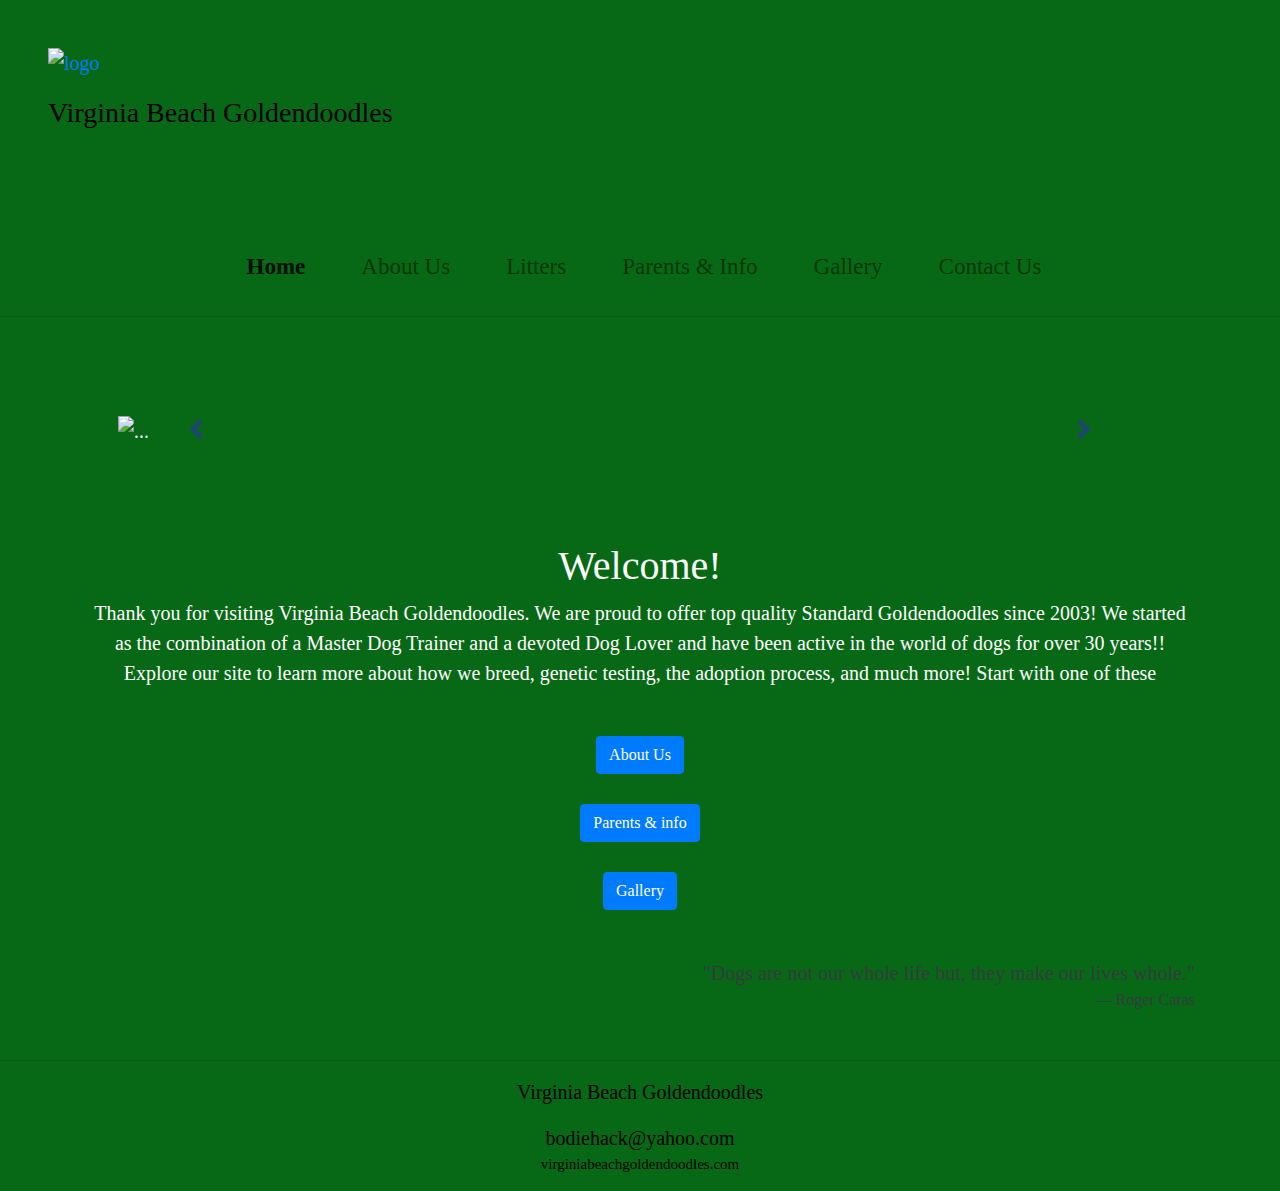
==== index.html @ 8fb80d39 "Added the finished homepage and about us page" ====
<!doctype html>
<html lang="en">
  <head>
    <!-- Required meta tags -->
    <meta charset="utf-8">
    <meta name="viewport" content="width=device-width, initial-scale=1, shrink-to-fit=no">

    <!-- Bootstrap CSS -->
    <link rel="stylesheet" href="https://stackpath.bootstrapcdn.com/bootstrap/4.4.1/css/bootstrap.min.css" integrity="sha384-Vkoo8x4CGsO3+Hhxv8T/Q5PaXtkKtu6ug5TOeNV6gBiFeWPGFN9MuhOf23Q9Ifjh" crossorigin="anonymous">
<link rel="stylesheet" href="styles.css">
    <title>Home</title>
  </head>
  <body>

<div class="d-none d-xl-block p-5">
  <a href="index.html"><img class="float-left" src="images/logo.png" alt="logo" width="150px"></a><h3 class="vbg pt-5">Virginia Beach Goldendoodles</h3>
</div>


    <nav class=" navbar navbar-expand-lg navbar-light text-center mt-5">
    <button class="navbar-toggler" type="button" data-toggle="collapse" data-target="#navbarNav" aria-controls="navbarNav" aria-expanded="false" aria-label="Toggle navigation">
      <span class="navbar-toggler-icon"></span>
    </button>
<a class="navbar-brand d-xl-none mx-auto pr-5" href="index.html"><img src="images/logo.png" alt="logo" width="100px"></a>
    <div class="collapse navbar-collapse navg" id="navbarNav">

      <ul class="navbar-nav mx-auto pl-5">
        <li class="nav-item active">
          <a class="nav-link pr-5" href="index.html"><strong>Home</strong></a>
        </li>
        <li class="nav-item">
          <a class="nav-link pr-5" href="about.html">About Us</a>
        </li>
        <li class="nav-item">
          <a class="nav-link pr-5" href="litters.html">Litters</a>
        </li>
        <li class="nav-item">
          <a class="nav-link pr-5" href="parents&info.html">Parents & Info</a>
        </li>
        <li class="nav-item">
          <a class="nav-link pr-5" href="gallery.html">Gallery</a>
        </li>
        <li class="nav-item">
          <a class="nav-link pr-5" href="contact.html">Contact Us</a>
        </li>
      </ul>
    </div>
  </nav>


<hr>
<!--content starts here!-->
  <div class="container p-5 mt-5">
    <div id="carouselExampleControls" class="carousel slide" data-ride="carousel">
<div class="carousel-inner">
  <div class="carousel-item active">
    <img class="img-fluid"  src="images/dog16.webp"  alt="...">
  </div>
  <div class="carousel-item">
    <img class="img-fluid"  src="images/dog65.webp"  alt="...">
  </div>
  <div class="carousel-item">
    <img class="img-fluid"  src="images/dog54.webp"  alt="...">
  </div>
  <div class="carousel-item">
    <img class="img-fluid"  src="images/dog21.webp"   alt="...">
  </div>
  <div class="carousel-item">
    <img class="img-fluid"  src="images/dog24.webp"  alt="...">
  </div>
  <div class="carousel-item">
    <img class="img-fluid"  src="images/dog60.webp"  alt="...">
  </div>
  <div class="carousel-item">
    <img class="img-fluid"  src="images/dog15.webp"  alt="...">
  </div>
  <div class="carousel-item">
    <img class="img-fluid"  src="images/dog32.webp"  alt="...">
  </div>
  <div class="carousel-item">
    <img class="img-fluid"  src="images/dog71.webp"  alt="...">
  </div>
  <div class="carousel-item">
    <img class="img-fluid"  src="images/dog10.webp"  alt="...">
  </div>
</div>
<a class="carousel-control-prev" href="#carouselExampleControls" role="button" data-slide="prev">
  <span class="carousel-control-prev-icon" aria-hidden="true"></span>
  <span class="sr-only">Previous</span>
</a>
<a class="carousel-control-next" href="#carouselExampleControls" role="button" data-slide="next">
  <span class="carousel-control-next-icon" aria-hidden="true"></span>
  <span class="sr-only">Next</span>
</a>
</div>
</div>
  <div class="container text-center mt-5 mb-5">
    <h1>Welcome!</h1>
    <p> Thank you for visiting Virginia Beach Goldendoodles.  We are proud to offer top quality Standard Goldendoodles since 2003!  We started as the combination of a Master Dog Trainer and a devoted Dog Lover and have been active in the world of dogs for over 30 years!!

   Explore our site to learn more about how we breed, genetic testing, the adoption process, and much more! Start with one of these</p>
<div class="mt-5">
   <a class="btn btn-primary" href="about.html" role="button">About Us</a>
   <br>
   <br>
   <a class="btn btn-primary" href="parents&info.html" role="button">Parents & info</a>
   <br>
   <br>
   <a class="btn btn-primary" href="gallery.html" role="button">Gallery</a>

  </div>

  <blockquote class="blockquote text-right text-dark mt-5">
  <p class="mb-0">"Dogs are not our whole life but, they make our lives whole."</p>
  <footer class="blockquote-footer text-dark">Roger Caras</footer>
  </blockquote>

</div>
  <!--content ends here!-->
<hr>
<!--footer starts-->
  <footer class="text-center">
      <p>Virginia Beach Goldendoodles</p>

      <a class="footertext" href="mailto:bodiehack@yahoo.com">bodiehack@yahoo.com</a>
    <a class="small footertext" href="http://virginiabeachgoldendoodles.com"><p>virginiabeachgoldendoodles.com</p></a>
  </footer>
<!--footer ends-->

    <!-- Optional JavaScript -->
    <!-- jQuery first, then Popper.js, then Bootstrap JS -->
    <script src="https://code.jquery.com/jquery-3.4.1.slim.min.js" integrity="sha384-J6qa4849blE2+poT4WnyKhv5vZF5SrPo0iEjwBvKU7imGFAV0wwj1yYfoRSJoZ+n" crossorigin="anonymous"></script>
    <script src="https://cdn.jsdelivr.net/npm/popper.js@1.16.0/dist/umd/popper.min.js" integrity="sha384-Q6E9RHvbIyZFJoft+2mJbHaEWldlvI9IOYy5n3zV9zzTtmI3UksdQRVvoxMfooAo" crossorigin="anonymous"></script>
    <script src="https://stackpath.bootstrapcdn.com/bootstrap/4.4.1/js/bootstrap.min.js" integrity="sha384-wfSDF2E50Y2D1uUdj0O3uMBJnjuUD4Ih7YwaYd1iqfktj0Uod8GCExl3Og8ifwB6" crossorigin="anonymous"></script>


    <!--scripts-->
    <script>



    </script>

  </body>
</html>
---- styles.css ----
/*global stylesheet*/
.navg {
  font-size: 23px;
}


.vbg {
  font-family: palatino linotype,serif;
  color: #000;
}

.line {
  border-top: 1px solid;
  color: #000;
}

a:hover {
  text-shadow: 0 0 1px blue !important;
}

/*body {
  background-image: url("https://static.wixstatic.com/media/f6f2fc_610fbfd8ae924ac9bfdf912264760b58~mv2.jpg/v1/fill/w_1620,h_1080,al_c,q_85/f6f2fc_610fbfd8ae924ac9bfdf912264760b58~mv2.webp");
  background-repeat:no-repeat;
  background-size: cover;
  height: 900px;
  background-position: center;
}
*/
body {
    background-color: #076915;
    color: #fff;
    font-family: arial black;
    font-size: 20px;
}

footer {
    background-color: #076915;
    color: #000;
}

.footertext {
  color: #000;
}





.carousel-inner > .item > img{
margin:auto;
width:100%
}

.small {
  font-size: 15px;
}

.carousel-control-prev-icon {
 background-image: url("data:image/svg+xml;charset=utf8,%3Csvg xmlns='http://www.w3.org/2000/svg' fill='%233429c4' viewBox='0 0 8 8'%3E%3Cpath d='M5.25 0l-4 4 4 4 1.5-1.5-2.5-2.5 2.5-2.5-1.5-1.5z'/%3E%3C/svg%3E") !important;
}

.carousel-control-next-icon {
  background-image: url("data:image/svg+xml;charset=utf8,%3Csvg xmlns='http://www.w3.org/2000/svg' fill='%233429c4' viewBox='0 0 8 8'%3E%3Cpath d='M2.75 0l-1.5 1.5 2.5 2.5-2.5 2.5 1.5 1.5 4-4-4-4z'/%3E%3C/svg%3E") !important;
}


@@media print {

body {  margin: 0;
    color: #000;
    background-color: #fff;
  }
}
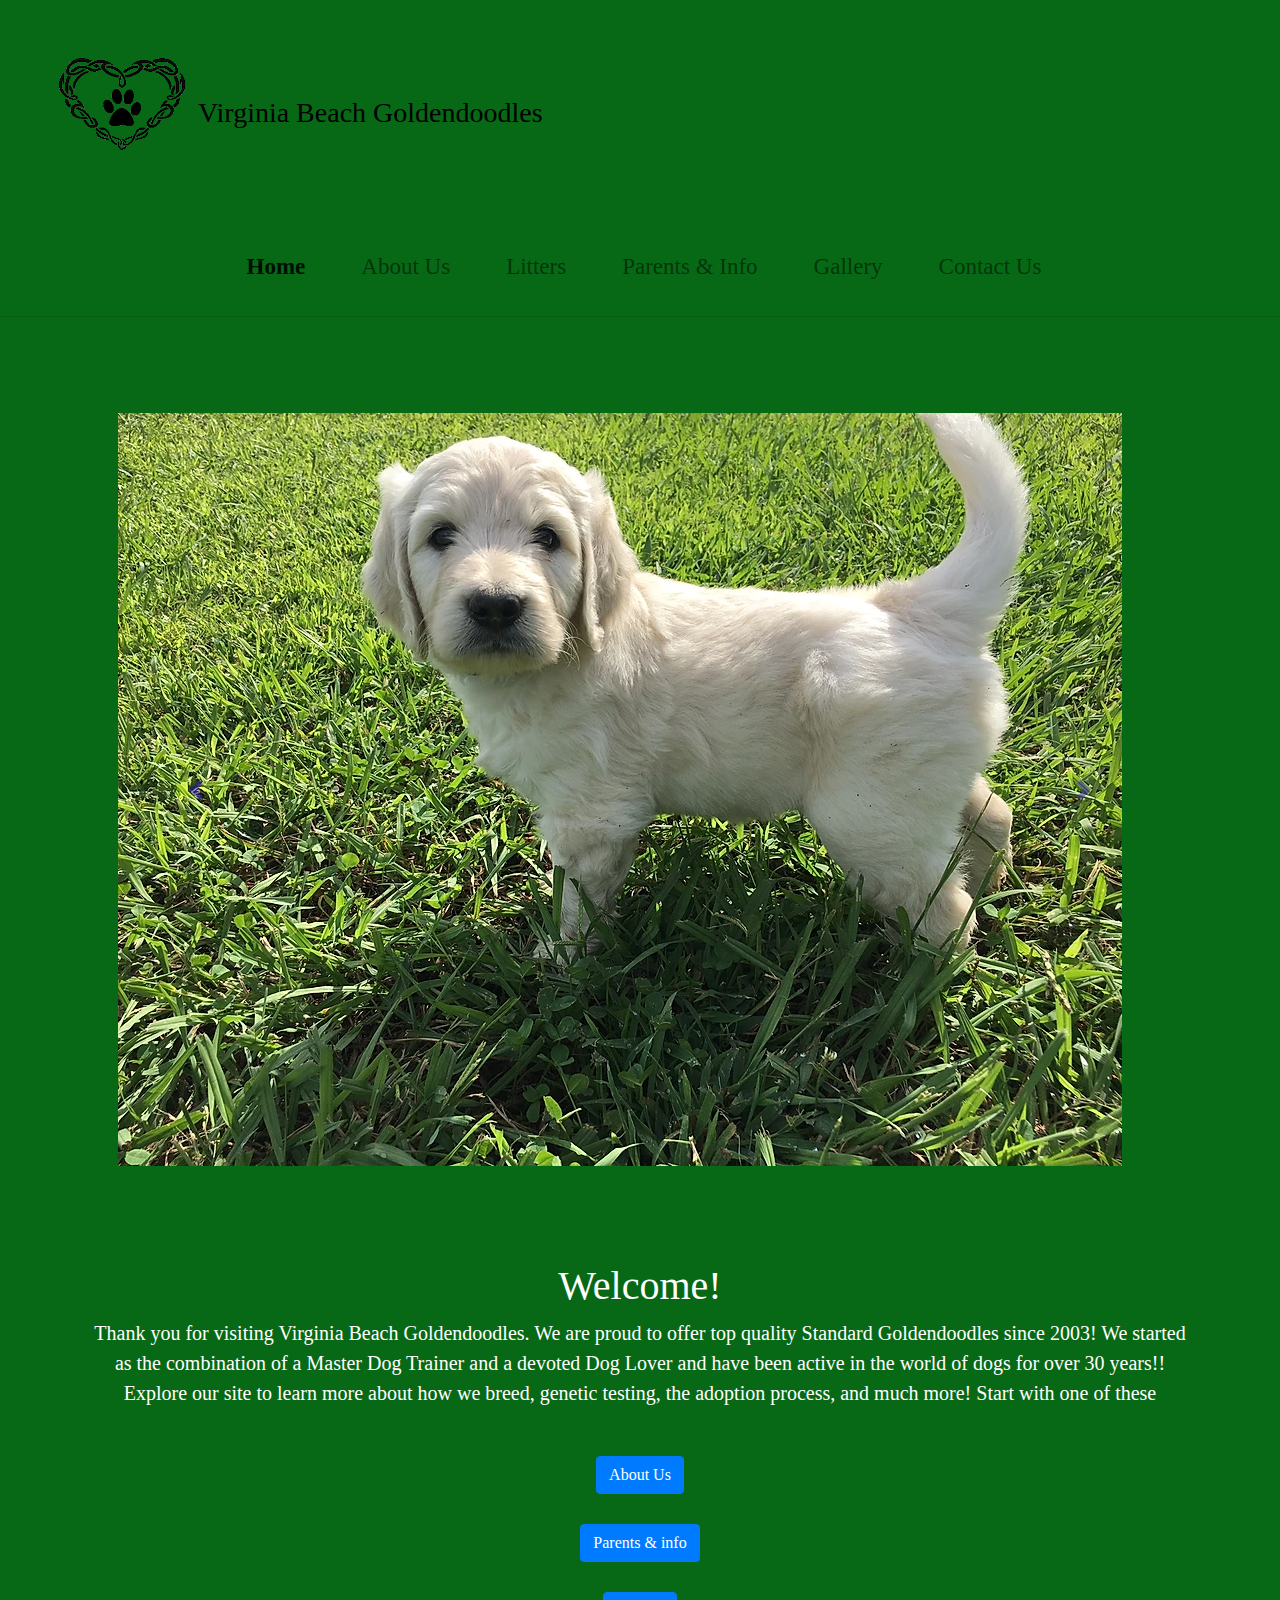
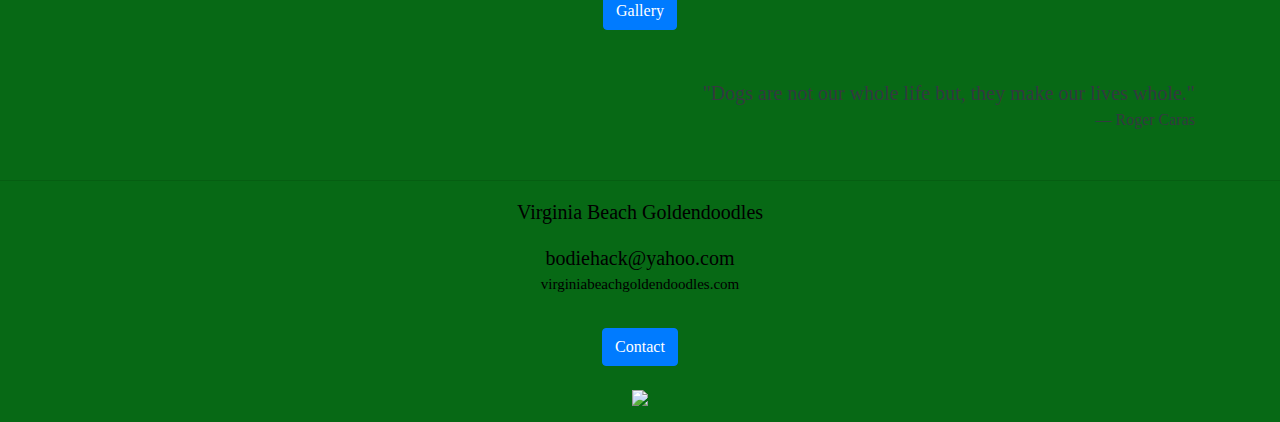
==== commit d450b0fc: "re uploaded updated site" ====
--- a/index.html
+++ b/index.html
@@ -124,6 +124,9 @@
 
       <a class="footertext" href="mailto:bodiehack@yahoo.com">bodiehack@yahoo.com</a>
     <a class="small footertext" href="http://virginiabeachgoldendoodles.com"><p>virginiabeachgoldendoodles.com</p></a>
+    <a class="mt-3 btn btn-primary" href="contact.html" role="button">Contact</a>
+    <br>
+    <a href="https://goldendoodles.com/breeder/virginiabeach.htm"><img class="mt-4 mb-3" src="images/breeder.gif"></a>
   </footer>
 <!--footer ends-->
 
--- a/styles.css
+++ b/styles.css
@@ -42,9 +42,16 @@
   color: #000;
 }
 
+.latest {
+  border-radius: 10px;
+  border: solid black 2px;
+  padding: 10px;
+  text-align: center;
+}
 
-
-
+#email {
+  color: #000;
+}
 
 .carousel-inner > .item > img{
 margin:auto;
@@ -71,3 +78,92 @@
     background-color: #fff;
   }
 }
+
+
+
+/*modal css for gallery*/
+#myImg {
+  border-radius: 5px;
+  cursor: pointer;
+  transition: 0.3s;
+}
+
+#myImg:hover {opacity: 0.7;}
+
+/* The Modal (background) */
+.modal {
+  display: none; /* Hidden by default */
+  position: fixed; /* Stay in place */
+  z-index: 1; /* Sit on top */
+  padding-top: 100px; /* Location of the box */
+  left: 0;
+  top: 0;
+  width: 100%; /* Full width */
+  height: 100%; /* Full height */
+  overflow: auto; /* Enable scroll if needed */
+  background-color: rgb(0,0,0); /* Fallback color */
+  background-color: rgba(0,0,0,0.9); /* Black w/ opacity */
+}
+
+/* Modal Content (image) */
+.modal-content {
+  margin: auto;
+  display: block;
+  width: 80%;
+  max-width: 700px;
+}
+
+/* Caption of Modal Image */
+#caption {
+  margin: auto;
+  display: block;
+  width: 80%;
+  max-width: 700px;
+  text-align: center;
+  color: #ccc;
+  padding: 10px 0;
+  height: 150px;
+}
+
+/* Add Animation */
+.modal-content, #caption {
+  -webkit-animation-name: zoom;
+  -webkit-animation-duration: 0.6s;
+  animation-name: zoom;
+  animation-duration: 0.6s;
+}
+
+@-webkit-keyframes zoom {
+  from {-webkit-transform:scale(0)}
+  to {-webkit-transform:scale(1)}
+}
+
+@keyframes zoom {
+  from {transform:scale(0)}
+  to {transform:scale(1)}
+}
+
+/* The Close Button */
+.close {
+  position: absolute;
+  top: 15px;
+  right: 35px;
+  color: #f1f1f1;
+  font-size: 40px;
+  font-weight: bold;
+  transition: 0.3s;
+}
+
+.close:hover,
+.close:focus {
+  color: #bbb;
+  text-decoration: none;
+  cursor: pointer;
+}
+
+/* 100% Image Width on Smaller Screens */
+@media only screen and (max-width: 700px){
+  .modal-content {
+    width: 100%;
+  }
+}
